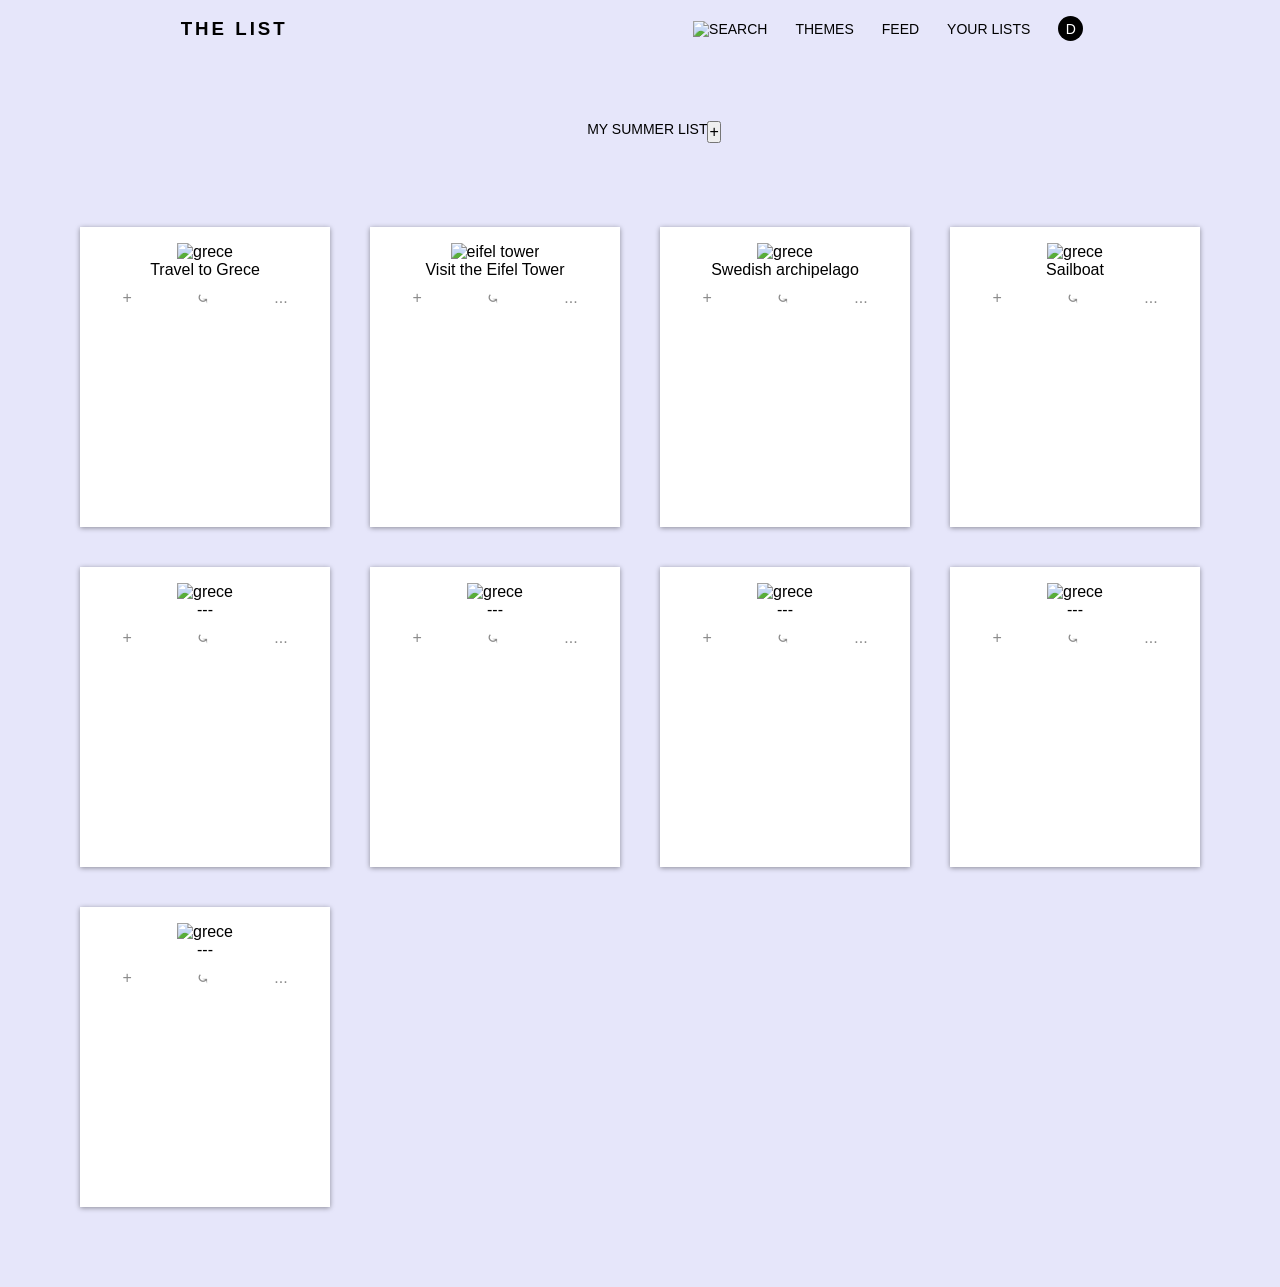
==== index.html @ f83b7034 "second commit" ====
<!DOCTYPE html>
<html lang="en">
<head>
    <meta charset="UTF-8">
    <meta http-equiv="X-UA-Compatible" content="IE=edge">
    <meta name="viewport" content="width=device-width, initial-scale=1.0">
    <title>The List</title>
    <link rel="stylesheet" href="./style.css">
</head>
<body>
    <header>
        <div class="header-container">
            <h3><a href="./index.html">The List</a></h3>
        </div>
        <nav>
                <ul>
                    <!--<input type="search" name="search-box" id="search-box">-->
                    <li class="nav-icon"><a href="#"><img src="https://image.flaticon.com/icons/png/512/54/54481.png" alt="search"></a></li>
                    <li><a href="#">Themes</a></li>
                    <li><a href="#">Feed</a></li>
                    <li><a href="#">Your lists</a></li>
                    <!--<li><a href="#">Sign In</a></li>-->
                     <li id="profile"><a href="#">D</a></li>
                </ul>
        </nav>
    </header>
    <section>
        <div class="title">
            <p>My Summer list</p>
            <button id="open-btn">+</button>
        </div>
            <div id="add-modal">
                <button id="close-btn">X</button>
                <div class="modal-card-container">
                    <div class="card">
                        <img class="img-card" src="https://images.unsplash.com/photo-1606577583855-7887c860e755?ixid=MnwxMjA3fDB8MHxwaG90by1wYWdlfHx8fGVufDB8fHx8&ixlib=rb-1.2.1&auto=format&fit=crop&w=1000&q=80" alt="grece">
                    <form>
                        <input type="text" name="Add text" id="add-text"></input>
                    </form>
                    </div>
                </div>
                <button id="add-btn">Add</button>
            </div>
    </section>
    <section>
        <div id="card-container">
            <div class="card">
                <img class="img-card" src="https://images.unsplash.com/photo-1606577583855-7887c860e755?ixid=MnwxMjA3fDB8MHxwaG90by1wYWdlfHx8fGVufDB8fHx8&ixlib=rb-1.2.1&auto=format&fit=crop&w=1000&q=80" alt="grece">
                <p>Travel to Grece</p>
                <ul>
                    <li>+</li>
                    <li>⤿</li>
                    <li>...</li>
                </ul>
            </div>
            <div class="card">
                <img class="img-card" src="https://images.unsplash.com/photo-1546237769-58c2846e87c3?ixid=MnwxMjA3fDB8MHxwaG90by1wYWdlfHx8fGVufDB8fHx8&ixlib=rb-1.2.1&auto=format&fit=crop&w=2600&q=80" alt="eifel tower">
                <p>Visit the Eifel Tower</p>
                <ul>
                    <li>+</li>
                    <li>⤿</li>
                    <li>...</li>
                </ul>
            </div>
            <div class="card">
                <img class="img-card" src="https://images.unsplash.com/photo-1531510382880-7c633627ca80?ixid=MnwxMjA3fDB8MHxwaG90by1wYWdlfHx8fGVufDB8fHx8&ixlib=rb-1.2.1&auto=format&fit=crop&w=2553&q=80" alt="grece">
                <p>Swedish archipelago</p>
                <ul>
                    <li>+</li>
                    <li>⤿</li>
                    <li>...</li>
                </ul>
            </div>
            <div class="card">
                <img class="img-card" src="https://images.unsplash.com/photo-1546465608-bec079b9a36d?ixid=MnwxMjA3fDB8MHxwaG90by1wYWdlfHx8fGVufDB8fHx8&ixlib=rb-1.2.1&auto=format&fit=crop&w=1000&q=80" alt="grece">
                <p>Sailboat</p>
                <ul>
                    <li>+</li>
                    <li>⤿</li>
                    <li>...</li>
                </ul>
            </div>
            <div class="card">
                <img class="img-card" src="https://images.unsplash.com/photo-1546465608-bec079b9a36d?ixid=MnwxMjA3fDB8MHxwaG90by1wYWdlfHx8fGVufDB8fHx8&ixlib=rb-1.2.1&auto=format&fit=crop&w=1000&q=80" alt="grece">
                <p>---</p>
                <ul>
                    <li>+</li>
                    <li>⤿</li>
                    <li>...</li>
                </ul>
            </div>
            <div class="card">
                <img class="img-card" src="https://images.unsplash.com/photo-1546465608-bec079b9a36d?ixid=MnwxMjA3fDB8MHxwaG90by1wYWdlfHx8fGVufDB8fHx8&ixlib=rb-1.2.1&auto=format&fit=crop&w=1000&q=80" alt="grece">
                <p>---</p>
                <ul>
                    <li>+</li>
                    <li>⤿</li>
                    <li>...</li>
                </ul>
            </div>
            <div class="card">
                <img class="img-card" src="https://images.unsplash.com/photo-1546465608-bec079b9a36d?ixid=MnwxMjA3fDB8MHxwaG90by1wYWdlfHx8fGVufDB8fHx8&ixlib=rb-1.2.1&auto=format&fit=crop&w=1000&q=80" alt="grece">
                <p>---</p>
                <ul>
                    <li>+</li>
                    <li>⤿</li>
                    <li>...</li>
                </ul>
            </div>
            <div class="card">
                <img class="img-card" src="https://images.unsplash.com/photo-1546465608-bec079b9a36d?ixid=MnwxMjA3fDB8MHxwaG90by1wYWdlfHx8fGVufDB8fHx8&ixlib=rb-1.2.1&auto=format&fit=crop&w=1000&q=80" alt="grece">
                <p>---</p>
                <ul>
                    <li>+</li>
                    <li>⤿</li>
                    <li>...</li>
                </ul>
            </div>
            <div class="card">
                <img class="img-card" src="https://images.unsplash.com/photo-1546465608-bec079b9a36d?ixid=MnwxMjA3fDB8MHxwaG90by1wYWdlfHx8fGVufDB8fHx8&ixlib=rb-1.2.1&auto=format&fit=crop&w=1000&q=80" alt="grece">
                <p>---</p>
                <ul>
                    <li>+</li>
                    <li>⤿</li>
                    <li>...</li>
                </ul>
            </div>
        </div>
    </section>
    <footer>

    </footer>
   <script src="./script.js">

    </script>
</body>
</html>
---- style.css ----
* {
    margin: 0;
    padding: 0;
}
body {
    background-color: lavender;
    font-family: sans-serif;
}
header {
    display: flex;
    justify-content: space-around;
    align-items: center;
    text-transform: uppercase;
}
.header-container {
    letter-spacing: 3px;
}
.header-container a{
    text-decoration: none;
    color: #000;
}
nav ul {
    list-style: none;
    padding: 1em;
    font-weight: 300;
    display: flex;
    align-items: center;
}
nav  li {
    display: inline-block;
    margin-left: 2em;
    font-size: 14px;
}
nav a {
    text-decoration: none;
    color: black;
}
.nav-icon img {
    height: 12px;
}
#search-box {
    background-color: #f3f3f3;
    border-radius: 5%;
    border-style: none;
}
#profile {
    background-color: black;
    border-radius: 50%;
    height: 25px;
    width: 25px;
    display: flex;
    justify-content: center;
    align-items: center;
}
#profile a {
    color: #fff;
}
.title {
    display: flex;
    justify-content: center;

    text-transform: uppercase;
    font-weight: 300;
    font-size: 14px;
}
.title p {
    margin-left: 2em;
}
#open-btn {
    font-size: 16px;
    cursor: pointer;
}

#add-modal {
    background-color:#fffbf3;
    width: 400px;
    height: 400px;
    padding: 10px;
    position: fixed;
    left: calc(50vw - 200px);
    top: calc(50vh - 200px);
    z-index: 10;
    display: none;
    animation: openModalAnimation 0.5s ease-out;
}
#close-btn {
    color: blue;
}
.modal-card-container {
    display: flex;
    justify-content: center;
    align-items: center;
}
.background-card-modal {
    background-color: lightgray;
    height: 150px;
    width: 150px;
}
section {
    margin-top: 5%;
}
#card-container {
    display: flex;
    flex-wrap: wrap;
    margin: 60px;
}
.card {
    height: 300px;
    width: 250px;
    background-color: white;
    box-shadow: 0 1px 5px rgba(0,0,0,0.4);
    text-align: center;
    margin: 20px;
}
.img-card {
    height: 200px;
    max-width: 85%;
    margin-top: 1em;
}
.card ul {
    display: flex;
    justify-content: space-around;
    margin: 10px;
}
.card li {
    list-style: none;
    cursor: pointer;
    color: #8c8c8c;
}
.card li:hover {
    color: #000;
}
@keyframes openModalAnimation {
    from {transform: scale(0);}
    to {transform: scale(1);}
  }
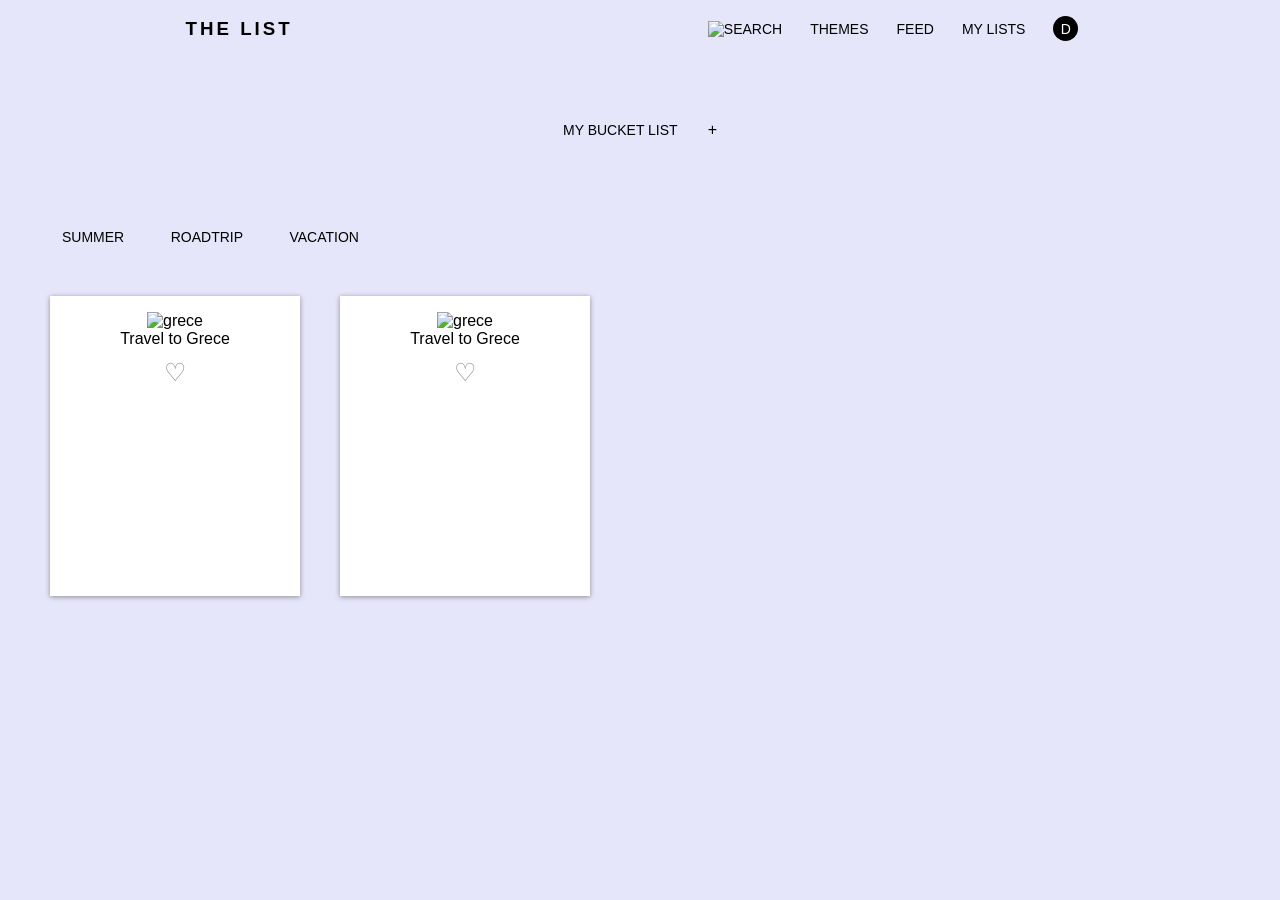
==== commit e429fc44: "new" ====
--- a/index.html
+++ b/index.html
@@ -18,7 +18,7 @@
                     <li class="nav-icon"><a href="#"><img src="https://image.flaticon.com/icons/png/512/54/54481.png" alt="search"></a></li>
                     <li><a href="#">Themes</a></li>
                     <li><a href="#">Feed</a></li>
-                    <li><a href="#">Your lists</a></li>
+                    <li><a href="#">My lists</a></li>
                     <!--<li><a href="#">Sign In</a></li>-->
                      <li id="profile"><a href="#">D</a></li>
                 </ul>
@@ -26,7 +26,7 @@
     </header>
     <section>
         <div class="title">
-            <p>My Summer list</p>
+            <p>My Bucket List</p>
             <button id="open-btn">+</button>
         </div>
             <div id="add-modal">
@@ -35,94 +35,101 @@
                     <div class="card">
                         <img class="img-card" src="https://images.unsplash.com/photo-1606577583855-7887c860e755?ixid=MnwxMjA3fDB8MHxwaG90by1wYWdlfHx8fGVufDB8fHx8&ixlib=rb-1.2.1&auto=format&fit=crop&w=1000&q=80" alt="grece">
                     <form>
-                        <input type="text" name="Add text" id="add-text"></input>
+                        <input type="text" name="Add text" placeholder="Add text" id="add-text"></input>
                     </form>
                     </div>
                 </div>
                 <button id="add-btn">Add</button>
             </div>
     </section>
-    <section>
-        <div id="card-container">
-            <div class="card">
+    <section class="horizontal-scroll">
+        <div class="card-container" id="card-container">
+            <!--<div class="card">
                 <img class="img-card" src="https://images.unsplash.com/photo-1606577583855-7887c860e755?ixid=MnwxMjA3fDB8MHxwaG90by1wYWdlfHx8fGVufDB8fHx8&ixlib=rb-1.2.1&auto=format&fit=crop&w=1000&q=80" alt="grece">
                 <p>Travel to Grece</p>
                 <ul>
-                    <li>+</li>
-                    <li>⤿</li>
-                    <li>...</li>
+                    <li id="checkbox">☐</li>
                 </ul>
             </div>
             <div class="card">
                 <img class="img-card" src="https://images.unsplash.com/photo-1546237769-58c2846e87c3?ixid=MnwxMjA3fDB8MHxwaG90by1wYWdlfHx8fGVufDB8fHx8&ixlib=rb-1.2.1&auto=format&fit=crop&w=2600&q=80" alt="eifel tower">
                 <p>Visit the Eifel Tower</p>
                 <ul>
-                    <li>+</li>
-                    <li>⤿</li>
-                    <li>...</li>
+                    <li>☐</li>
                 </ul>
             </div>
             <div class="card">
                 <img class="img-card" src="https://images.unsplash.com/photo-1531510382880-7c633627ca80?ixid=MnwxMjA3fDB8MHxwaG90by1wYWdlfHx8fGVufDB8fHx8&ixlib=rb-1.2.1&auto=format&fit=crop&w=2553&q=80" alt="grece">
                 <p>Swedish archipelago</p>
                 <ul>
-                    <li>+</li>
-                    <li>⤿</li>
-                    <li>...</li>
+                    <li>☐</li>
                 </ul>
             </div>
             <div class="card">
                 <img class="img-card" src="https://images.unsplash.com/photo-1546465608-bec079b9a36d?ixid=MnwxMjA3fDB8MHxwaG90by1wYWdlfHx8fGVufDB8fHx8&ixlib=rb-1.2.1&auto=format&fit=crop&w=1000&q=80" alt="grece">
                 <p>Sailboat</p>
                 <ul>
-                    <li>+</li>
-                    <li>⤿</li>
-                    <li>...</li>
+                    <li>☐</li>
                 </ul>
             </div>
             <div class="card">
                 <img class="img-card" src="https://images.unsplash.com/photo-1546465608-bec079b9a36d?ixid=MnwxMjA3fDB8MHxwaG90by1wYWdlfHx8fGVufDB8fHx8&ixlib=rb-1.2.1&auto=format&fit=crop&w=1000&q=80" alt="grece">
                 <p>---</p>
                 <ul>
-                    <li>+</li>
-                    <li>⤿</li>
-                    <li>...</li>
+                    <li>☐</li>
                 </ul>
             </div>
             <div class="card">
                 <img class="img-card" src="https://images.unsplash.com/photo-1546465608-bec079b9a36d?ixid=MnwxMjA3fDB8MHxwaG90by1wYWdlfHx8fGVufDB8fHx8&ixlib=rb-1.2.1&auto=format&fit=crop&w=1000&q=80" alt="grece">
                 <p>---</p>
                 <ul>
-                    <li>+</li>
-                    <li>⤿</li>
-                    <li>...</li>
+                    <li>☐</li>
                 </ul>
             </div>
             <div class="card">
                 <img class="img-card" src="https://images.unsplash.com/photo-1546465608-bec079b9a36d?ixid=MnwxMjA3fDB8MHxwaG90by1wYWdlfHx8fGVufDB8fHx8&ixlib=rb-1.2.1&auto=format&fit=crop&w=1000&q=80" alt="grece">
                 <p>---</p>
                 <ul>
-                    <li>+</li>
-                    <li>⤿</li>
-                    <li>...</li>
+                    <li>☐</li>
                 </ul>
             </div>
             <div class="card">
                 <img class="img-card" src="https://images.unsplash.com/photo-1546465608-bec079b9a36d?ixid=MnwxMjA3fDB8MHxwaG90by1wYWdlfHx8fGVufDB8fHx8&ixlib=rb-1.2.1&auto=format&fit=crop&w=1000&q=80" alt="grece">
                 <p>---</p>
                 <ul>
-                    <li>+</li>
-                    <li>⤿</li>
-                    <li>...</li>
+                    <li>☐</li>
                 </ul>
             </div>
             <div class="card">
                 <img class="img-card" src="https://images.unsplash.com/photo-1546465608-bec079b9a36d?ixid=MnwxMjA3fDB8MHxwaG90by1wYWdlfHx8fGVufDB8fHx8&ixlib=rb-1.2.1&auto=format&fit=crop&w=1000&q=80" alt="grece">
                 <p>---</p>
                 <ul>
-                    <li>+</li>
-                    <li>⤿</li>
-                    <li>...</li>
+                    <li>☐</li>
+                </ul>
+            </div>-->
+        </div>
+    </section>
+    <section class="horizontal-scroll">
+        <div class="themes">
+            <ul>
+                <li id="underline-themes">Summer</li>
+                <li>Roadtrip</li>
+                <li>Vacation</li>
+            </ul>
+        </div>
+        <div class="card-container">
+            <div class="card">
+                <img class="img-card" src="https://images.unsplash.com/photo-1606577583855-7887c860e755?ixid=MnwxMjA3fDB8MHxwaG90by1wYWdlfHx8fGVufDB8fHx8&ixlib=rb-1.2.1&auto=format&fit=crop&w=1000&q=80" alt="grece">
+                <p>Travel to Grece</p>
+                <ul>
+                    <li id="heart">♡</li>
+                </ul>
+            </div>
+            <div class="card">
+                <img class="img-card" src="https://images.unsplash.com/photo-1606577583855-7887c860e755?ixid=MnwxMjA3fDB8MHxwaG90by1wYWdlfHx8fGVufDB8fHx8&ixlib=rb-1.2.1&auto=format&fit=crop&w=1000&q=80" alt="grece">
+                <p>Travel to Grece</p>
+                <ul>
+                    <li>♡</li>
                 </ul>
             </div>
         </div>
--- a/style.css
+++ b/style.css
@@ -58,19 +58,21 @@
 .title {
     display: flex;
     justify-content: center;
-
+    align-items: center;
     text-transform: uppercase;
     font-weight: 300;
     font-size: 14px;
+    margin-top: 5%;
 }
 .title p {
-    margin-left: 2em;
+    padding-right: 30px;
 }
-#open-btn {
+#open-btn, #close-btn {
     font-size: 16px;
     cursor: pointer;
+    background: transparent;
+    border: 0px solid transparent;
 }
-
 #add-modal {
     background-color:#fffbf3;
     width: 400px;
@@ -83,9 +85,6 @@
     display: none;
     animation: openModalAnimation 0.5s ease-out;
 }
-#close-btn {
-    color: blue;
-}
 .modal-card-container {
     display: flex;
     justify-content: center;
@@ -96,13 +95,31 @@
     height: 150px;
     width: 150px;
 }
-section {
-    margin-top: 5%;
+#add-text {
+    font-size: 16px;
+    cursor: pointer;
+    background: transparent;
+    border: 1px solid transparent;
+    text-align: center;
+    
 }
-#card-container {
+#add-btn {
+    font-size: 16px;
+    cursor: pointer;
+    background: transparent;
+    border: 1px solid black;
+    border-radius: 5px; 
+    padding: 5px;
+    position: absolute;
+    right: 35px;
+}
+.horizontal-scroll {
+    overflow-x: auto;
+}
+.card-container {
     display: flex;
-    flex-wrap: wrap;
-    margin: 60px;
+    margin: 30px;
+    width: max-content;
 }
 .card {
     height: 300px;
@@ -118,18 +135,37 @@
     margin-top: 1em;
 }
 .card ul {
-    display: flex;
-    justify-content: space-around;
     margin: 10px;
 }
 .card li {
     list-style: none;
     cursor: pointer;
     color: #8c8c8c;
+    font-size: 25px;
 }
 .card li:hover {
     color: #000;
 }
+.activeCheck {
+    color: #000 !important;
+}
+.themes {
+    display: flex;
+    text-transform: uppercase;
+}
+.themes ul {
+    list-style: none;
+    font-weight: 300;
+    margin: 0 20px 0 20px;
+}
+.themes  li {
+    display: inline-block;
+    margin-left: 3em;
+    font-size: 14px;
+    margin-top: 30px;
+    cursor: pointer;
+}
+
 @keyframes openModalAnimation {
     from {transform: scale(0);}
     to {transform: scale(1);}
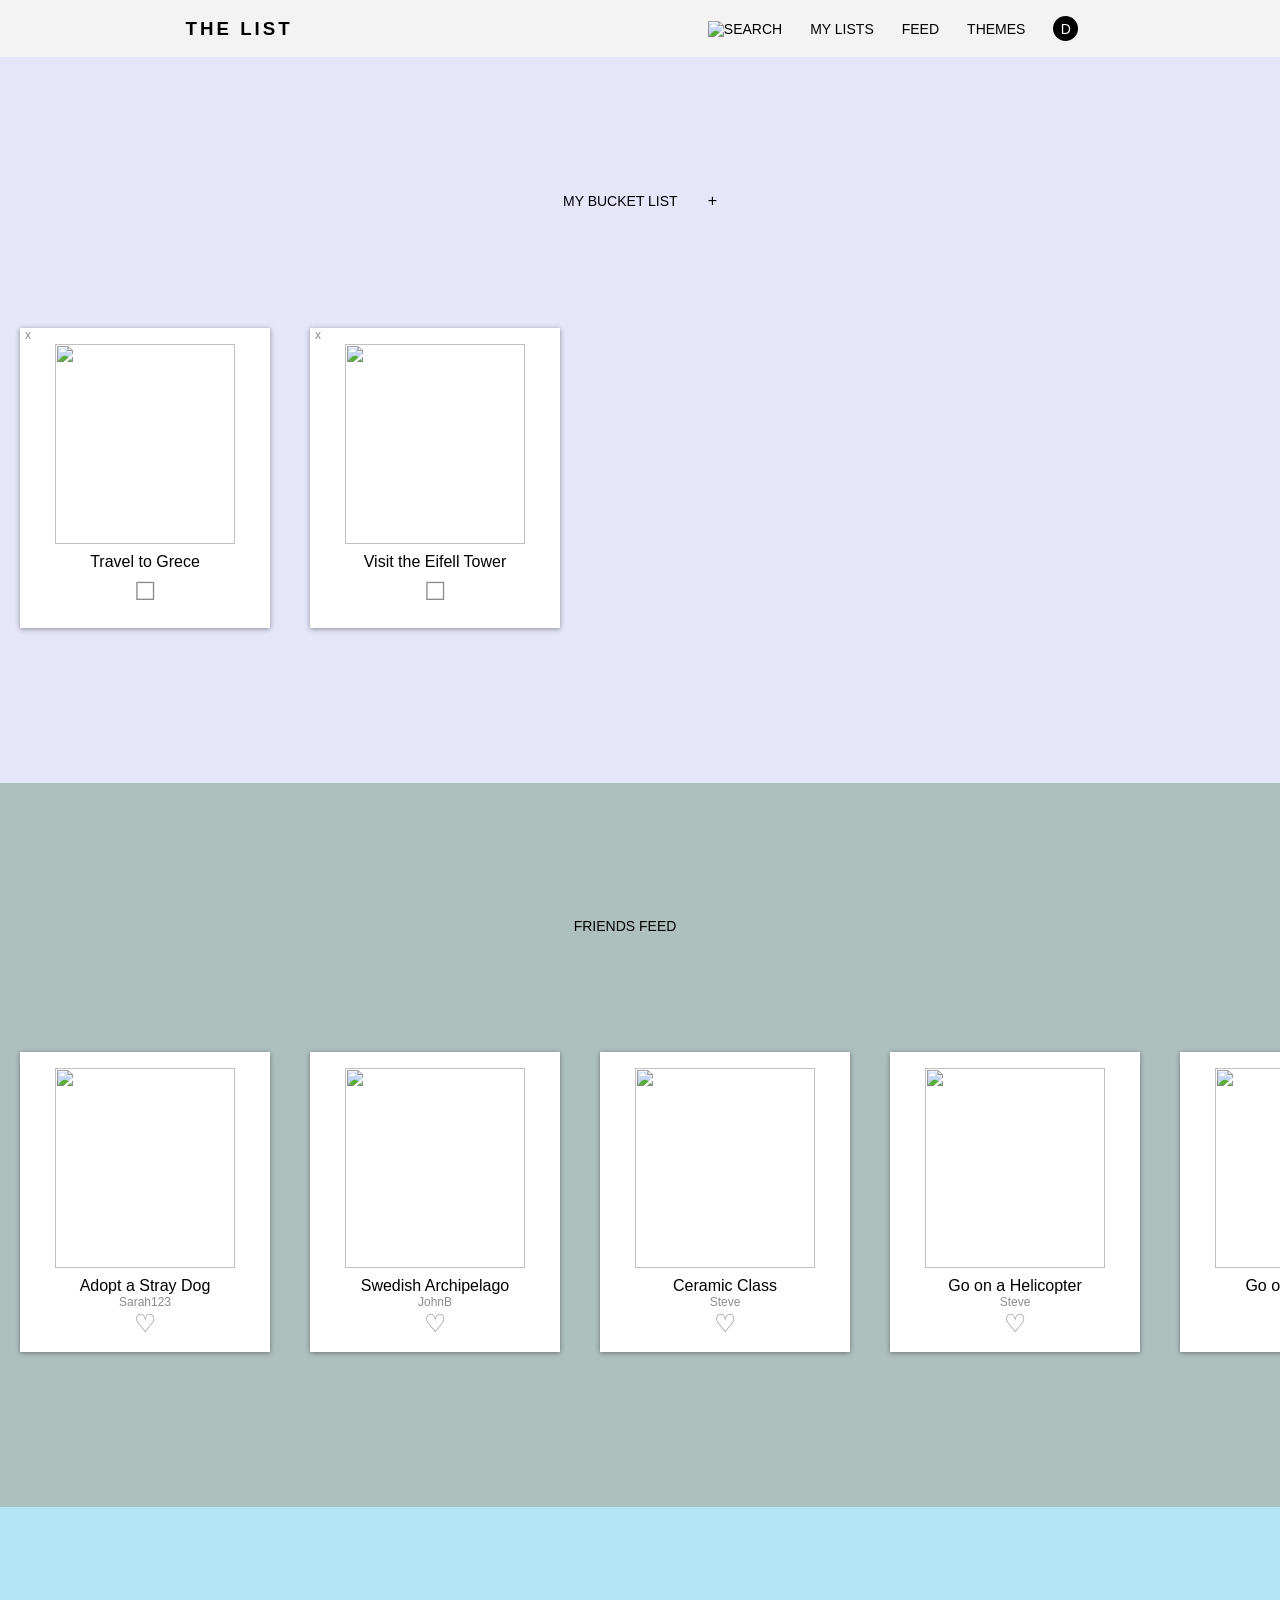
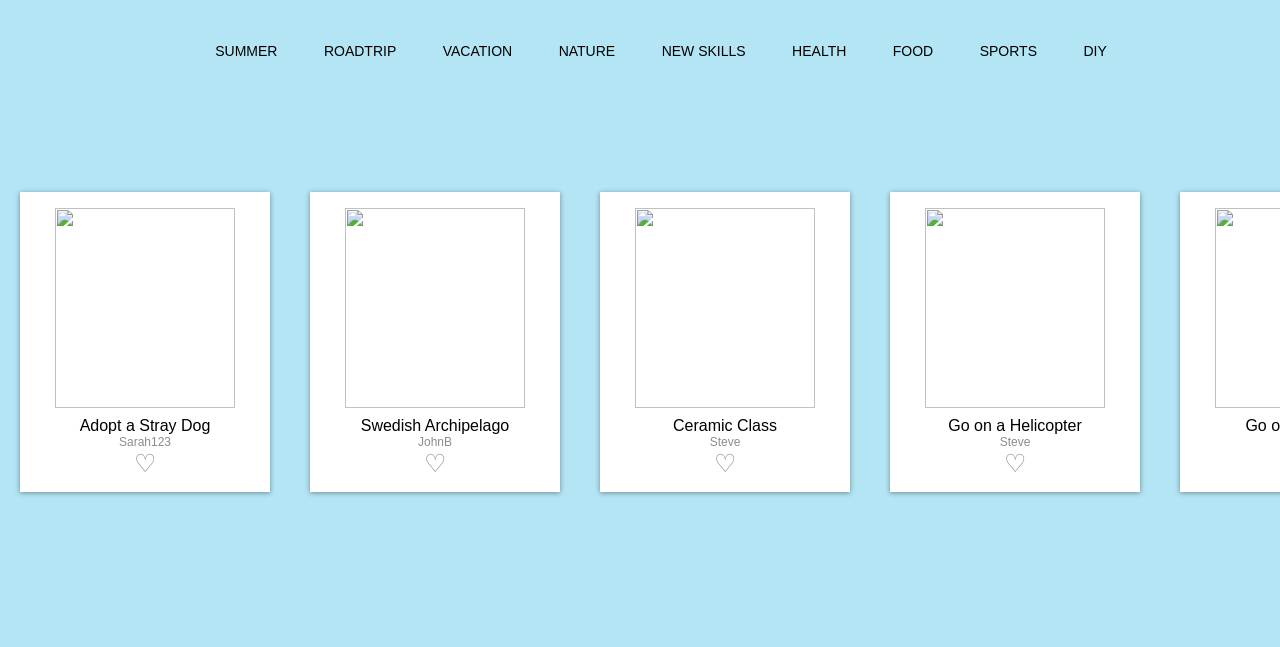
==== commit 58dec1a7: "latest update" ====
--- a/index.html
+++ b/index.html
@@ -16,15 +16,15 @@
                 <ul>
                     <!--<input type="search" name="search-box" id="search-box">-->
                     <li class="nav-icon"><a href="#"><img src="https://image.flaticon.com/icons/png/512/54/54481.png" alt="search"></a></li>
-                    <li><a href="#">Themes</a></li>
-                    <li><a href="#">Feed</a></li>
-                    <li><a href="#">My lists</a></li>
+                    <li><a href="#library">My lists</a></li>
+                    <li><a href="#feed">Feed</a></li>
+                    <li><a href="#themes">Themes</a></li>
                     <!--<li><a href="#">Sign In</a></li>-->
                      <li id="profile"><a href="#">D</a></li>
                 </ul>
         </nav>
     </header>
-    <section>
+    <section id="library">
         <div class="title">
             <p>My Bucket List</p>
             <button id="open-btn">+</button>
@@ -33,7 +33,7 @@
                 <button id="close-btn">X</button>
                 <div class="modal-card-container">
                     <div class="card">
-                        <img class="img-card" src="https://images.unsplash.com/photo-1606577583855-7887c860e755?ixid=MnwxMjA3fDB8MHxwaG90by1wYWdlfHx8fGVufDB8fHx8&ixlib=rb-1.2.1&auto=format&fit=crop&w=1000&q=80" alt="grece">
+                        <img class="img-card" src="https://images.unsplash.com/photo-1508615121316-fe792af62a63?ixid=MnwxMjA3fDB8MHxzZWFyY2h8Mjd8fGxpbmVhciUyMGdyYWRpZW50fGVufDB8fDB8fA%3D%3D&ixlib=rb-1.2.1&auto=format&fit=crop&w=800&q=60" alt="placeholder">
                     <form>
                         <input type="text" name="Add text" placeholder="Add text" id="add-text"></input>
                     </form>
@@ -41,8 +41,7 @@
                 </div>
                 <button id="add-btn">Add</button>
             </div>
-    </section>
-    <section class="horizontal-scroll">
+    <div class="horizontal-scroll" id="background-library">
         <div class="card-container" id="card-container">
             <!--<div class="card">
                 <img class="img-card" src="https://images.unsplash.com/photo-1606577583855-7887c860e755?ixid=MnwxMjA3fDB8MHxwaG90by1wYWdlfHx8fGVufDB8fHx8&ixlib=rb-1.2.1&auto=format&fit=crop&w=1000&q=80" alt="grece">
@@ -108,30 +107,55 @@
                 </ul>
             </div>-->
         </div>
+    </div>
     </section>
-    <section class="horizontal-scroll">
-        <div class="themes">
-            <ul>
-                <li id="underline-themes">Summer</li>
-                <li>Roadtrip</li>
-                <li>Vacation</li>
-            </ul>
+
+    <section id="feed">
+        <div class="title">
+            <p>Friends Feed</p>
         </div>
-        <div class="card-container">
-            <div class="card">
+        <div class="horizontal-scroll">
+        <div class="card-container" id="feed-container">
+        <!--<div class="card">
                 <img class="img-card" src="https://images.unsplash.com/photo-1606577583855-7887c860e755?ixid=MnwxMjA3fDB8MHxwaG90by1wYWdlfHx8fGVufDB8fHx8&ixlib=rb-1.2.1&auto=format&fit=crop&w=1000&q=80" alt="grece">
                 <p>Travel to Grece</p>
-                <ul>
-                    <li id="heart">♡</li>
-                </ul>
+                <div>♡</div>
             </div>
             <div class="card">
                 <img class="img-card" src="https://images.unsplash.com/photo-1606577583855-7887c860e755?ixid=MnwxMjA3fDB8MHxwaG90by1wYWdlfHx8fGVufDB8fHx8&ixlib=rb-1.2.1&auto=format&fit=crop&w=1000&q=80" alt="grece">
                 <p>Travel to Grece</p>
-                <ul>
-                    <li>♡</li>
-                </ul>
+                    <div>♡</div>
+            </div>-->
+        </div>
+        </div>
+    </section>
+    <section id="themes">
+        <div class="themes-title">
+            <ul>
+                <li>Summer</li>
+                <li>Roadtrip</li>
+                <li>Vacation</li>
+                <li>Nature</li>
+                <li>New Skills</li>
+                <li>Health</li>
+                <li>Food</li>
+                <li>Sports</li>
+                <li>DIY</li>
+            </ul>
+        </div>
+        <div class="horizontal-scroll">
+        <div class="card-container" id="themes-container">
+        <!--<div class="card">
+                <img class="img-card" src="https://images.unsplash.com/photo-1606577583855-7887c860e755?ixid=MnwxMjA3fDB8MHxwaG90by1wYWdlfHx8fGVufDB8fHx8&ixlib=rb-1.2.1&auto=format&fit=crop&w=1000&q=80" alt="grece">
+                <p>Travel to Grece</p>
+                <div>♡</div>
             </div>
+            <div class="card">
+                <img class="img-card" src="https://images.unsplash.com/photo-1606577583855-7887c860e755?ixid=MnwxMjA3fDB8MHxwaG90by1wYWdlfHx8fGVufDB8fHx8&ixlib=rb-1.2.1&auto=format&fit=crop&w=1000&q=80" alt="grece">
+                <p>Travel to Grece</p>
+                    <div>♡</div>
+            </div>-->
+        </div>
         </div>
     </section>
     <footer>
--- a/style.css
+++ b/style.css
@@ -1,3 +1,5 @@
+@import url('https://fonts.googleapis.com/css2?family=Caveat&display=swap');
+
 * {
     margin: 0;
     padding: 0;
@@ -11,6 +13,7 @@
     justify-content: space-around;
     align-items: center;
     text-transform: uppercase;
+    background-color: rgb(243, 243, 243);
 }
 .header-container {
     letter-spacing: 3px;
@@ -62,7 +65,7 @@
     text-transform: uppercase;
     font-weight: 300;
     font-size: 14px;
-    margin-top: 5%;
+    margin-bottom: 7em;
 }
 .title p {
     padding-right: 30px;
@@ -73,8 +76,11 @@
     background: transparent;
     border: 0px solid transparent;
 }
+#open-btn:hover {
+    color:#8c8c8c;
+}
 #add-modal {
-    background-color:#fffbf3;
+    background-color:rgb(255, 254, 251, 0.9);
     width: 400px;
     height: 400px;
     padding: 10px;
@@ -91,7 +97,6 @@
     align-items: center;
 }
 .background-card-modal {
-    background-color: lightgray;
     height: 150px;
     width: 150px;
 }
@@ -101,7 +106,9 @@
     background: transparent;
     border: 1px solid transparent;
     text-align: center;
-    
+}
+#library {
+    padding: 15vh 0px;
 }
 #add-btn {
     font-size: 16px;
@@ -118,54 +125,83 @@
 }
 .card-container {
     display: flex;
-    margin: 30px;
     width: max-content;
 }
 .card {
     height: 300px;
     width: 250px;
     background-color: white;
-    box-shadow: 0 1px 5px rgba(0,0,0,0.4);
+    box-shadow: 0 1px 5px rgba(0, 0, 0, 0.4);
     text-align: center;
     margin: 20px;
+    position: relative;
 }
 .img-card {
     height: 200px;
-    max-width: 85%;
+    width: 85%;
     margin-top: 1em;
-}
-.card ul {
-    margin: 10px;
-}
-.card li {
+    object-fit:cover;
+}
+.check {
     list-style: none;
     cursor: pointer;
     color: #8c8c8c;
     font-size: 25px;
-}
-.card li:hover {
-    color: #000;
-}
-.activeCheck {
-    color: #000 !important;
-}
-.themes {
+    margin: 6px;
+}
+.check:hover {
+    color: #000;
+}
+.delete {
+    cursor: pointer;
+    color: #8c8c8c;
+    font-size: 12px;
+    position: absolute;
+    left: 5px;
+    top: 0px;
+}
+.delete:hover {
+    color: #000;
+}
+#feed {
+    padding: 15vh 0px;
+    background-color: rgb(174, 192, 189);
+}
+#themes {
+    padding: 15vh 0px;
+    background-color: rgb(179, 229, 245);
+}
+.themes-title {
     display: flex;
     text-transform: uppercase;
-}
-.themes ul {
+    justify-content: center;
+    margin-bottom: 7em;
+}
+.themes-title ul {
     list-style: none;
     font-weight: 300;
-    margin: 0 20px 0 20px;
-}
-.themes  li {
+}
+.themes-title  li {
     display: inline-block;
     margin-left: 3em;
     font-size: 14px;
-    margin-top: 30px;
-    cursor: pointer;
-}
-
+    cursor: pointer;
+}
+.themes-title li:hover {
+    font-weight: 600;
+}
+.user {
+    font-size: 12px;
+    color: #8c8c8c;
+}
+.heart {
+    cursor: pointer;
+    color: #8c8c8c;
+    font-size: 25px;
+}
+.heart:hover {
+    color: #000;
+}
 @keyframes openModalAnimation {
     from {transform: scale(0);}
     to {transform: scale(1);}
